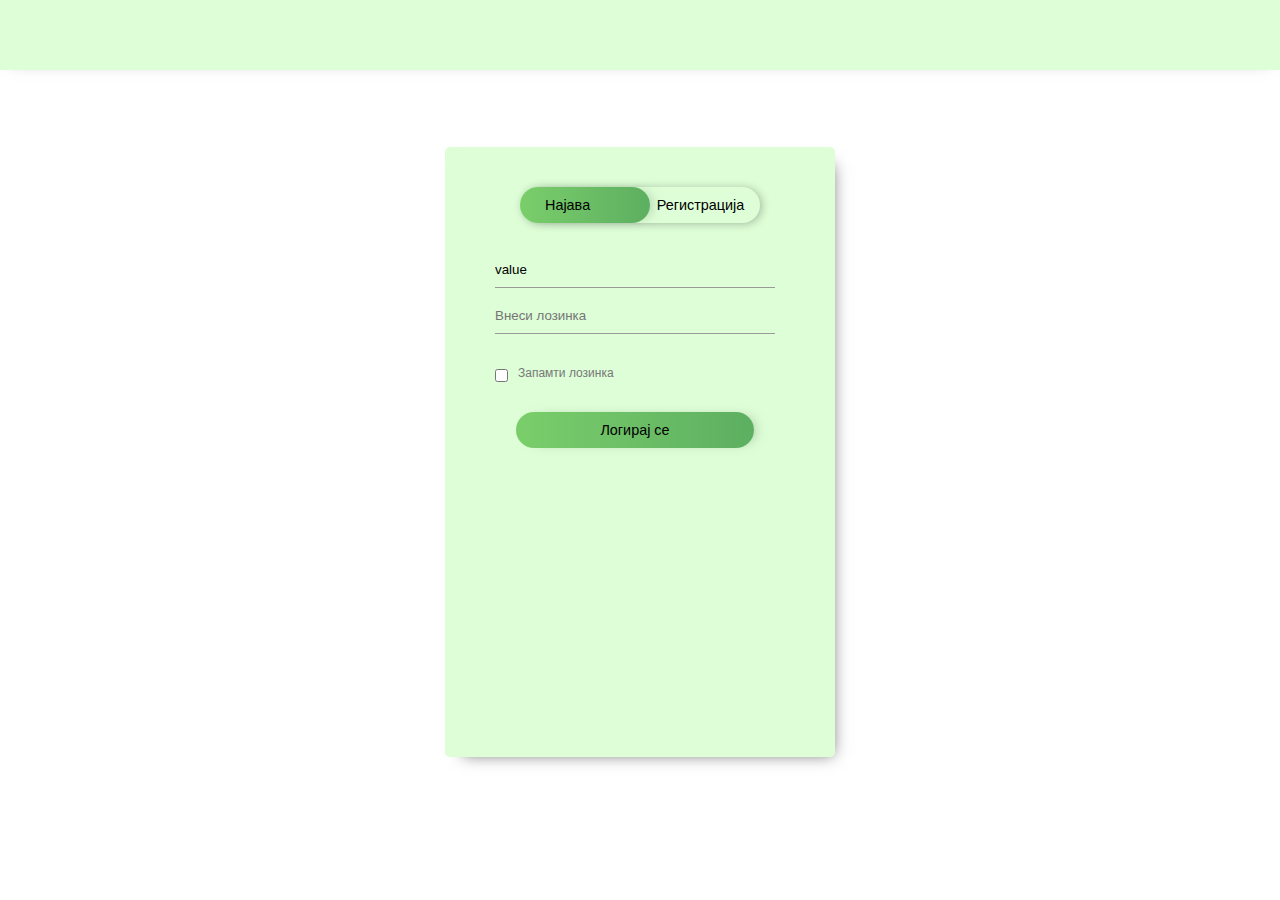
==== GUI/index.html @ 6eb1efae "promeneta forma za registracija" ====
<!--Strana za logiranje-->
<!DOCTYPE html>
<html lang="en">

<head>
    <meta charset="UTF-8">
    <meta http-equiv="X-UA-Compatible" content="IE=edge">
    <meta name="viewport" content="width=device-width, initial-scale=1.0">
    <link rel="stylesheet" href="./css/login.css">

    <title>Најавување и регистрација</title>
</head>

<body>
    <nav></nav>
    <!--<nav>
        <div class="logo-section">
            <a href="./app.html">
                <span class="logo"><i class="fas fa-walking"></i></span>
                <span>Апликација за е-здравствo</span>
            </a>
        </div>
        <span class="hamburger-menu"><i class="fas fa-bars"></i></span>
        <span class="close-menu"><i class="fas fa-times"></i></span>
        <ul>
            <li><a href="./zaaplikacijata.html">За апликацијата</a></li>
            <li><a href="./info.html">Информации</a></li>
        </ul>
    </nav>-->
    <img class="bg-image-float"
        src="https://cdn2.iconfinder.com/data/icons/e-commerce-solid-6/32/health-healthcare-medicine-ecommerce-512.png"
        alt="">
    <img class="bg-image-float1" src="https://cdn4.iconfinder.com/data/icons/medical-and-healthcare-2/64/1-56-512.png"
        alt="">
    <img class="bg-image-float2" src="https://image.flaticon.com/icons/png/512/233/233137.png" alt="">
    <img class="bg-image-float3" src="https://pic.onlinewebfonts.com/svg/img_434370.png" alt="">
    <img class="bg-image-float4" src="https://pic.onlinewebfonts.com/svg/img_434330.png" alt="">
    <img class="bg-image-float5" src="https://pic.onlinewebfonts.com/svg/img_434348.png" alt="">
    <img class="bg-image-float6" src="https://www.shareicon.net/data/2016/04/06/745500_sports_512x512.png" alt="">
    <div class="form-box">
        <div class="button-box">
            <div id="btn"></div>
            <button type="button" class="toggle-btn reg" onclick="login()">Најавa</button>
            <button type="button" class="toggle-btn log" onclick="register()">Регистрација</button>
        </div>
        <form id="login" class="input-group">
            <input type="text" class="input-field"   placeholder="Корисничко име" value='value' required>
            <input type="password" class="input-field" placeholder="Внеси лозинка" >
            <input type="checkbox" class="check-box"><span>Запамти лозинка</span>
            <input type="submit" class="submit-btn" value='Логирај се'/>
        </form>
        <form id="register" class="input-group">
            <input type="text" class="input-field" id='firstName' placeholder="Име" required>
            <input type="text" class="input-field" id='lastName' placeholder="Презиме" required>
            <input type="text" class="input-field" placeholder="Датум на раѓање: дд/мм/гггг" >
            <input type="text" class="input-field" placeholder="Матичен број" >
            <input type="text" class="input-field" placeholder="Висина во цм" >
            <input type="text" class="input-field" placeholder="Тежина во кг" >
            <!-- <label for="" class="smart-type">Тип на паметен уред</label>
            <select  multiple>
                <option value="">Избери тип на уред</option>
                <option value="smartWatch">Паметен часовник</option>
                <option value="smartPhone">Паметен телефон</option>
            </select> -->
            <input type="email" class="input-field" placeholder="Email" >
            <input type="password" class="input-field" placeholder="Внеси лозинка" >

            <input type="checkbox" class="check-box" ><span>Се согласувам со условите</span>
            <input type="submit" class="submit-btn" id='reg' value='Регистрирај се'/>
        </form>
    </div>

    <!-- <script> -->
        <!-- // var x = document.getElementById("login");
        // var y = document.getElementById("register");
        // var z = document.getElementById("btn");

        // if (window.innerWidth <= 768) {
        //     x.style.width = '200px'
        //     y.style.width = '200px'
           

        // }


        // function register() {
        //     x.style.left = "-400px";
        //     y.style.left = "40px";
        //     z.style.left = "110px";
        //     if (window.innerWidth <= 768) {
        //         y.style.left = "40px";
        //         x.style.width = '200px'
        //         y.style.width = '200px'

        //     }
        // }

        // function login() {
        //     x.style.left = "40px";
        //     y.style.left = "450px";
        //     z.style.left = "0px";
        //     if (window.innerWidth <= 768) {


        //         x.style.width = '200px'
        //         y.style.width = '200px'
        //     }
        // } -->
     <!-- </script> -->

    <script src="https://cdnjs.cloudflare.com/ajax/libs/Chart.js/3.2.0/chart.min.js"></script>
    <script src="https://ajax.googleapis.com/ajax/libs/jquery/3.5.1/jquery.min.js"></script>
   
    <script src="https://kit.fontawesome.com/4979153394.js" crossorigin="anonymous"></script>
    <script src="./js/loginRegister.js"></script>
</body>

</html>
---- GUI/css/login.css ----
/*.css file za login*/
* {
  margin: 0;
  padding: 0;
  font-family: sans-serif;
}

html {
  scroll-behavior: smooth;
}
body {
  position: relative;
  overflow: hidden;
}

.bg-image-float {
  position: absolute;
  z-index: -1;
  width: 130px;
  opacity: 0.16;
  filter: invert(80%) sepia(10%) saturate(1813%) hue-rotate(62deg)
    brightness(88%) contrast(96%);
  top: 20%;
  left: 20%;
  transform: rotate(-45deg);
  overflow: hidden;
}
.bg-image-float1 {
  position: absolute;
  z-index: -1;
  width: 200px;
  opacity: 0.16;
  filter: invert(80%) sepia(10%) saturate(1813%) hue-rotate(62deg)
    brightness(88%) contrast(96%);
  top: 50%;
  left: 30%;
  transform: rotate(-135deg);
  overflow: hidden;
}
.bg-image-float2 {
  position: absolute;
  z-index: -1;
  width: 150px;
  opacity: 0.16;
  filter: invert(80%) sepia(10%) saturate(1813%) hue-rotate(62deg)
    brightness(88%) contrast(96%);
  top: 70%;
  left: 70%;
  transform: rotate(-30deg);
  overflow: hidden;
}
.bg-image-float3 {
  position: absolute;
  z-index: -1;
  width: 70px;
  opacity: 0.16;
  filter: invert(80%) sepia(10%) saturate(1813%) hue-rotate(62deg)
    brightness(88%) contrast(96%);
  top: 20%;
  right: 40%;
  transform: rotate(-350deg);
  overflow: hidden;
}
.bg-image-float4 {
  position: absolute;
  z-index: -1;
  width: 150px;
  opacity: 0.16;
  filter: invert(80%) sepia(10%) saturate(1813%) hue-rotate(62deg)
    brightness(88%) contrast(96%);
  top: 30%;
  right: 10%;
  transform: rotate(-250deg);
  overflow: hidden;
}
.bg-image-float5 {
  position: absolute;
  z-index: -1;
  width: 100px;
  opacity: 0.16;
  filter: invert(80%) sepia(10%) saturate(1813%) hue-rotate(62deg)
    brightness(88%) contrast(96%);
  top: 70%;
  left: 10%;
  transform: rotate(10deg);
  overflow: hidden;
}
.bg-image-float6 {
  position: absolute;
  z-index: -1;
  width: 150px;
  opacity: 0.16;
  filter: invert(80%) sepia(10%) saturate(1813%) hue-rotate(62deg)
    brightness(88%) contrast(96%);
  top: 90%;
  left: 40%;
  transform: rotate(10deg);
  overflow: hidden;
}
.form-box {
  width: 380px;
  height: 600px;
  position: relative;
  margin: 6% auto;
  background: #c8fdbe9d;
  box-shadow: 8px 8px 15px -10px rgba(0, 0, 0, 0.56);
  border-radius: 5px;
  padding: 5px;
  overflow: hidden;
}
@media (max-width: 768px) {
    body{
        overflow: hidden;
    }
    html{
        overflow: hidden;
    }
  .form-box {
    width: 90%;
    padding: 0;
    margin: 10% auto;
    height: 80vh;
  }
  .bg-image-float2{
      width: 70px;
     left: 90%;
  }
  .bg-image-float{
      top: 10%;
      left: 0;
  }
  .bg-image-float1{
      left: 1%;
  }
  .bg-image-float3{
      right: 5%;
      top: 10%;
      
  }
  .bg-image-float4{
      right: 5%;
  }
  .bg-image-float5{
      left: 0;
      top: 90%;
  }
  .bg-image-float6{
      top: 80%;
      width: 200px;
  }

}

.button-box {
  width: 240px;
  margin: 35px auto;
  position: relative;

  box-shadow: 2px 1px 9px 0px rgba(0, 0, 0, 0.253);
  border-radius: 30px;
}

.toggle-btn {
  padding: 10px 0 10px 0;
  cursor: pointer;
  background: transparent;
  border: 0;
  outline: none;
  position: relative;
  
 
}
.reg{
    margin-left: 25px;
    /* padding: 10px 10px ; */
    font-size: 0.9rem;
}
.log{
    margin-left: 62px;
    /* padding: 10px 10px 10px 0 ; */
    font-size: 0.9rem;
}

#btn {
  top: 0;
  left: 0;
  position: absolute;
  width: 130px;
  height: 100%;
  background: linear-gradient(to right, #7ace6a, rgb(93, 175, 97));
  box-shadow: 7px 0px 15px -10px rgba(0, 0, 0, 0.56);
  border-radius: 30px;
  transition: 0.5s;
}

.input-group {
  top: 100px;
  position: absolute;
  width: 280px;
  transition: 0.5s;
}

.input-field {
  width: 100%;
  padding: 10px 0;
  margin: 5px 0;
  border-left: 0;
  border-top: 0;
  border-right: 0;
  border-bottom: 1px solid #999;
  outline: none;
  background: transparent;
}
select {
  width: 100%;
  border: 1px solid rgba(128, 128, 128, 0.301);
  height: 25px;
}
.smart-type {
  display: inline-block;
  color: #61735d;
  font-size: 0.8rem;
  margin-bottom: 5px;
}

.submit-btn {
  width: 85%;
  padding: 10px 30px;
  cursor: pointer;
  display: block;
  margin: auto;
  font-size: 0.9rem;
  /* background: #d3ebe2; */

  box-shadow: 7px 0px 15px -10px rgba(0, 0, 0, 0.56);

  border: 0;
  outline: none;
  background: linear-gradient(to right, #7ace6a, rgb(93, 175, 97));
  border-radius: 30px;
  transition: 0.3s;
}
.submit-btn:hover {
  transform: scale(1.03);
}

.check-box {
  margin: 30px 10px 30px 0;
}

span {
  color: #777;
  font-size: 12px;
  bottom: 68px;
  position: absolute;
}

#login {
  left: 50px;
}

#register {
  left: 450px;
}

/*navigaciska lenta, info of main.css*/

nav {
  font-weight: 100;
  font-size: 1.5rem;
  font-family: Arial, Helvetica, sans-serif;
  height: 50px;
  background-color: #c8fdbe9d;
  display: flex;
  padding: 10px 10px 10px 60px;
  align-items: center;
  box-shadow: 0 0px 15px -10px rgba(0, 0, 0, 0.507);
  margin-bottom: 20px;
}
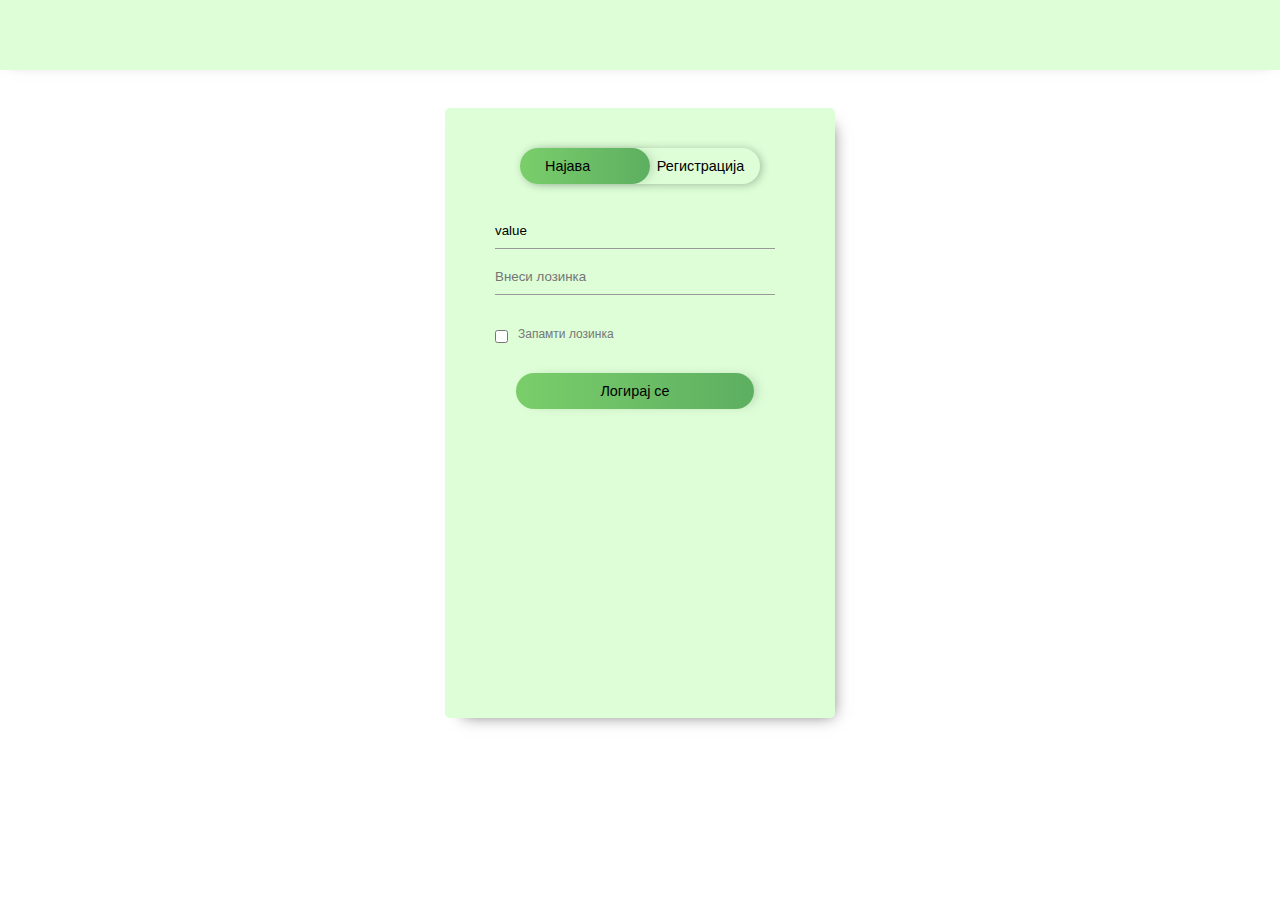
==== commit bbab9222: "fetch api" ====
--- a/GUI/index.html
+++ b/GUI/index.html
@@ -50,6 +50,7 @@
             <input type="submit" class="submit-btn" value='Логирај се'/>
         </form>
         <form id="register" class="input-group">
+            <input type="text" class="input-field" placeholder="Корисничко име">
             <input type="text" class="input-field" id='firstName' placeholder="Име" required>
             <input type="text" class="input-field" id='lastName' placeholder="Презиме" required>
             <input type="text" class="input-field" placeholder="Датум на раѓање: дд/мм/гггг" >
@@ -65,7 +66,7 @@
             <input type="email" class="input-field" placeholder="Email" >
             <input type="password" class="input-field" placeholder="Внеси лозинка" >
 
-            <input type="checkbox" class="check-box" ><span>Се согласувам со условите</span>
+            <!-- <input type="checkbox" class="check-box" ><span>Се согласувам со условите</span> -->
             <input type="submit" class="submit-btn" id='reg' value='Регистрирај се'/>
         </form>
     </div>
--- a/GUI/css/login.css
+++ b/GUI/css/login.css
@@ -101,12 +101,13 @@
   width: 380px;
   height: 600px;
   position: relative;
-  margin: 6% auto;
+  margin: 3% auto;
   background: #c8fdbe9d;
   box-shadow: 8px 8px 15px -10px rgba(0, 0, 0, 0.56);
   border-radius: 5px;
   padding: 5px;
   overflow: hidden;
+ 
 }
 @media (max-width: 768px) {
     body{
@@ -118,7 +119,7 @@
   .form-box {
     width: 90%;
     padding: 0;
-    margin: 10% auto;
+    margin: 7% auto;
     height: 80vh;
   }
   .bg-image-float2{
@@ -224,6 +225,7 @@
 }
 
 .submit-btn {
+  margin-top: 10px;
   width: 85%;
   padding: 10px 30px;
   cursor: pointer;
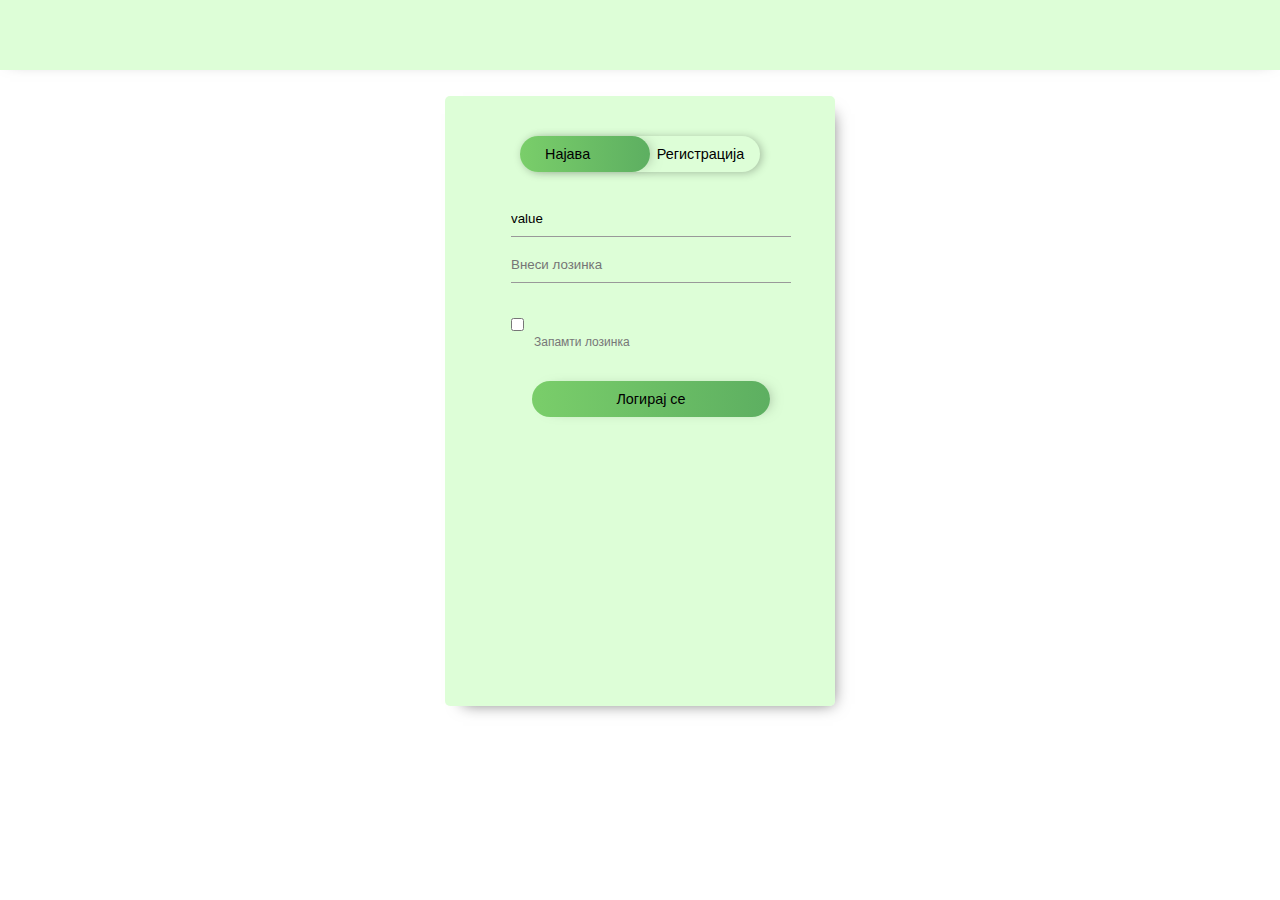
==== commit 180f62da: "register working" ====
--- a/GUI/index.html
+++ b/GUI/index.html
@@ -54,61 +54,19 @@
             <input type="text" class="input-field" id='firstName' placeholder="Име" required>
             <input type="text" class="input-field" id='lastName' placeholder="Презиме" required>
             <input type="text" class="input-field" placeholder="Датум на раѓање: дд/мм/гггг" >
-            <input type="text" class="input-field" placeholder="Матичен број" >
+            <input type="text" class="input-field" placeholder="Матичен број-последни 6 цифри" maxlength="6" >
             <input type="text" class="input-field" placeholder="Висина во цм" >
             <input type="text" class="input-field" placeholder="Тежина во кг" >
-            <!-- <label for="" class="smart-type">Тип на паметен уред</label>
-            <select  multiple>
-                <option value="">Избери тип на уред</option>
-                <option value="smartWatch">Паметен часовник</option>
-                <option value="smartPhone">Паметен телефон</option>
-            </select> -->
+        
             <input type="email" class="input-field" placeholder="Email" >
             <input type="password" class="input-field" placeholder="Внеси лозинка" >
 
-            <!-- <input type="checkbox" class="check-box" ><span>Се согласувам со условите</span> -->
             <input type="submit" class="submit-btn" id='reg' value='Регистрирај се'/>
         </form>
     </div>
 
-    <!-- <script> -->
-        <!-- // var x = document.getElementById("login");
-        // var y = document.getElementById("register");
-        // var z = document.getElementById("btn");
-
-        // if (window.innerWidth <= 768) {
-        //     x.style.width = '200px'
-        //     y.style.width = '200px'
-           
-
-        // }
-
-
-        // function register() {
-        //     x.style.left = "-400px";
-        //     y.style.left = "40px";
-        //     z.style.left = "110px";
-        //     if (window.innerWidth <= 768) {
-        //         y.style.left = "40px";
-        //         x.style.width = '200px'
-        //         y.style.width = '200px'
-
-        //     }
-        // }
-
-        // function login() {
-        //     x.style.left = "40px";
-        //     y.style.left = "450px";
-        //     z.style.left = "0px";
-        //     if (window.innerWidth <= 768) {
-
-
-        //         x.style.width = '200px'
-        //         y.style.width = '200px'
-        //     }
-        // } -->
-     <!-- </script> -->
-
+  
+    <script src="https://unpkg.com/axios/dist/axios.min.js"></script>
     <script src="https://cdnjs.cloudflare.com/ajax/libs/Chart.js/3.2.0/chart.min.js"></script>
     <script src="https://ajax.googleapis.com/ajax/libs/jquery/3.5.1/jquery.min.js"></script>
    
--- a/GUI/css/login.css
+++ b/GUI/css/login.css
@@ -101,7 +101,7 @@
   width: 380px;
   height: 600px;
   position: relative;
-  margin: 3% auto;
+  margin: 2% auto;
   background: #c8fdbe9d;
   box-shadow: 8px 8px 15px -10px rgba(0, 0, 0, 0.56);
   border-radius: 5px;
@@ -197,7 +197,8 @@
 .input-group {
   top: 100px;
   position: absolute;
-  width: 280px;
+padding-left: 16px;
+  width:280px;
   transition: 0.5s;
 }
 
@@ -225,12 +226,13 @@
 }
 
 .submit-btn {
-  margin-top: 10px;
+ 
   width: 85%;
   padding: 10px 30px;
   cursor: pointer;
   display: block;
   margin: auto;
+  margin-top: 20px;
   font-size: 0.9rem;
   /* background: #d3ebe2; */
 
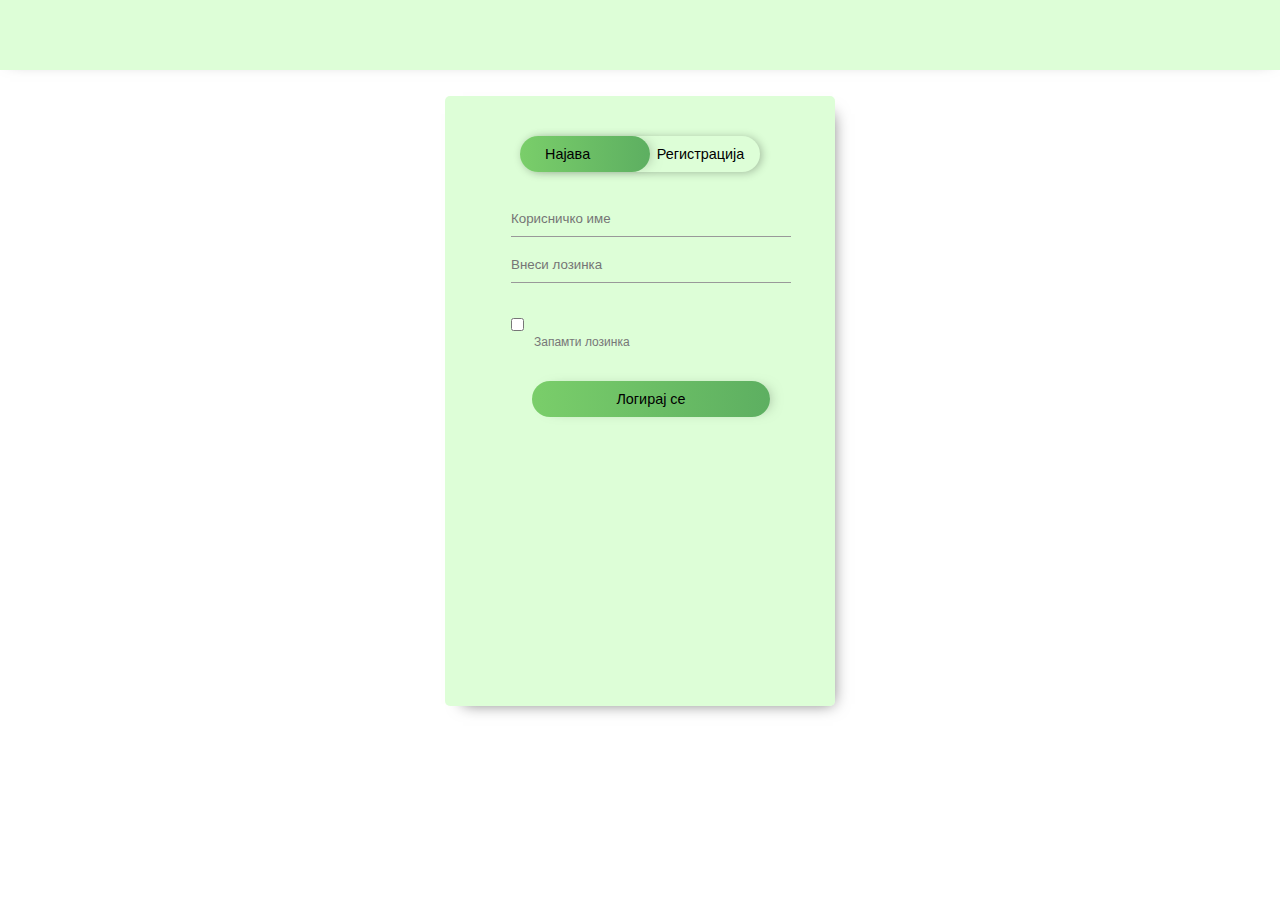
==== commit 24322a00: "new commit" ====
--- a/GUI/index.html
+++ b/GUI/index.html
@@ -7,7 +7,7 @@
     <meta http-equiv="X-UA-Compatible" content="IE=edge">
     <meta name="viewport" content="width=device-width, initial-scale=1.0">
     <link rel="stylesheet" href="./css/login.css">
-
+    <link rel="shortcut icon" type="image/jpg" href="./assets/favicon.ico"/>
     <title>Најавување и регистрација</title>
 </head>
 
@@ -44,19 +44,19 @@
             <button type="button" class="toggle-btn log" onclick="register()">Регистрација</button>
         </div>
         <form id="login" class="input-group">
-            <input type="text" class="input-field"   placeholder="Корисничко име" value='value' required>
+            <input type="text" class="input-field"   placeholder="Корисничко име"  required>
             <input type="password" class="input-field" placeholder="Внеси лозинка" >
             <input type="checkbox" class="check-box"><span>Запамти лозинка</span>
             <input type="submit" class="submit-btn" value='Логирај се'/>
         </form>
         <form id="register" class="input-group">
             <input type="text" class="input-field" placeholder="Корисничко име">
-            <input type="text" class="input-field" id='firstName' placeholder="Име" required>
-            <input type="text" class="input-field" id='lastName' placeholder="Презиме" required>
-            <input type="text" class="input-field" placeholder="Датум на раѓање: дд/мм/гггг" >
-            <input type="text" class="input-field" placeholder="Матичен број-последни 6 цифри" maxlength="6" >
-            <input type="text" class="input-field" placeholder="Висина во цм" >
-            <input type="text" class="input-field" placeholder="Тежина во кг" >
+            <input type="text" class="input-field" id='firstName' placeholder="Име" value="testime" required>
+            <input type="text" class="input-field" id='lastName' placeholder="Презиме" value="testprezime" required>
+            <input type="text" class="input-field" placeholder="Датум на раѓање: дд/мм/гггг" value="01/01/1998" >
+            <input type="text"  class="input-field" placeholder="Матичен број-последни 6 цифри" maxlength="6" >
+            <input type="text" class="input-field" placeholder="Висина во цм"  value="150">
+            <input type="text" class="input-field" placeholder="Тежина во кг" value="50">
         
             <input type="email" class="input-field" placeholder="Email" >
             <input type="password" class="input-field" placeholder="Внеси лозинка" >
@@ -71,7 +71,9 @@
     <script src="https://ajax.googleapis.com/ajax/libs/jquery/3.5.1/jquery.min.js"></script>
    
     <script src="https://kit.fontawesome.com/4979153394.js" crossorigin="anonymous"></script>
+    <script src="./js/loginlayout.js"></script>
     <script src="./js/loginRegister.js"></script>
+    <!-- <script src="./js/main.js"></script> -->
 </body>
 
 </html>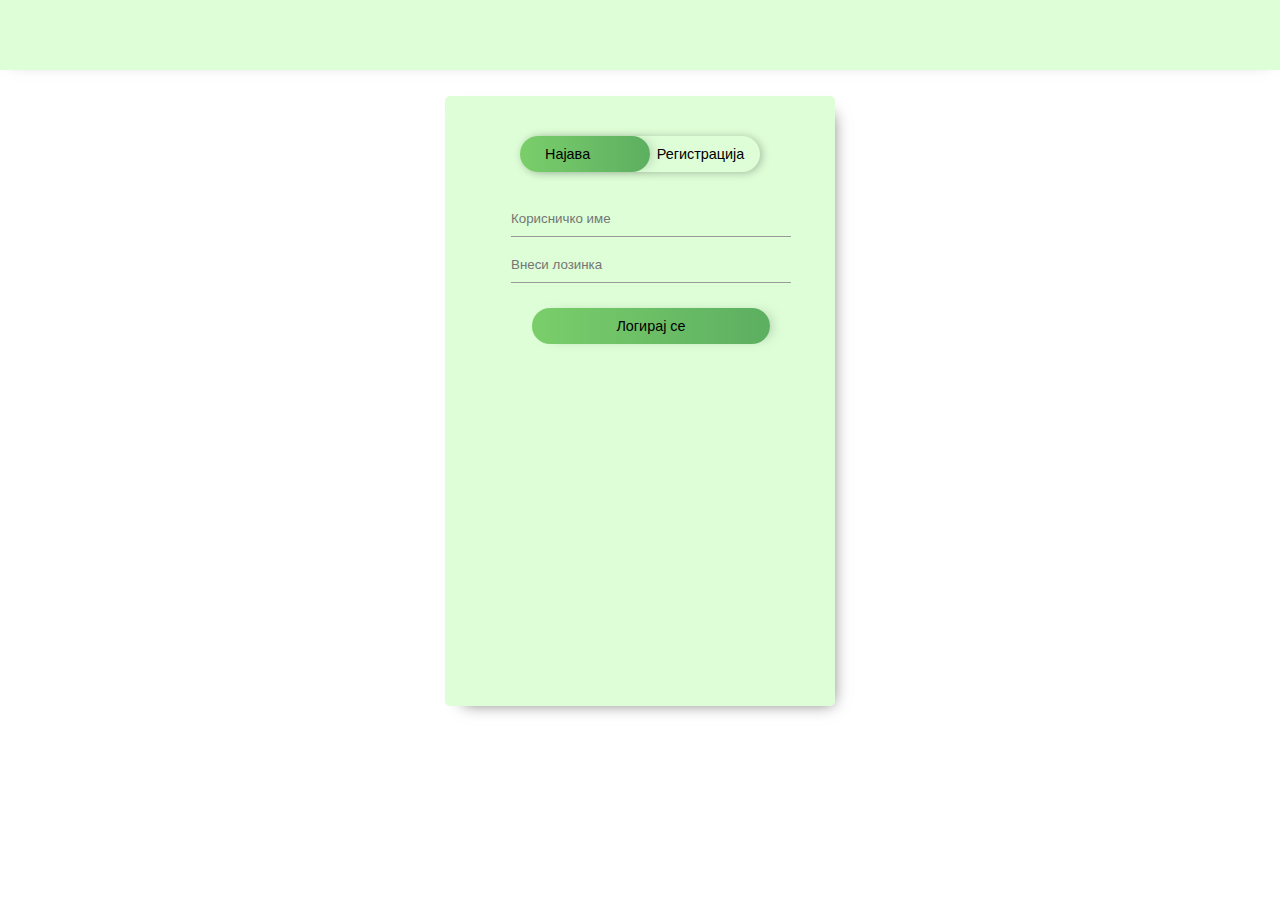
==== commit 9cdc9881: "fetch za login i register" ====
--- a/GUI/index.html
+++ b/GUI/index.html
@@ -45,25 +45,29 @@
         </div>
         <form id="login" class="input-group">
             <input type="text" class="input-field"   placeholder="Корисничко име"  required>
-            <input type="password" class="input-field" placeholder="Внеси лозинка" >
-            <input type="checkbox" class="check-box"><span>Запамти лозинка</span>
+            <input type="password" class="input-field" placeholder="Внеси лозинка" required>
+            <!-- <input type="checkbox" class="check-box"><span>Запамти лозинка</span> -->
             <input type="submit" class="submit-btn" value='Логирај се'/>
         </form>
         <form id="register" class="input-group">
-            <input type="text" class="input-field" placeholder="Корисничко име">
-            <input type="text" class="input-field" id='firstName' placeholder="Име" value="testime" required>
-            <input type="text" class="input-field" id='lastName' placeholder="Презиме" value="testprezime" required>
-            <input type="text" class="input-field" placeholder="Датум на раѓање: дд/мм/гггг" value="01/01/1998" >
+            <input type="text" class="input-field" placeholder="Корисничко име" >
+            <input type="text" class="input-field" id='firstName' placeholder="Име" value="testime" >
+            <input type="text" class="input-field" id='lastName' placeholder="Презиме" value="testprezime" >
+            <input type="text" class="input-field" placeholder="Датум на раѓање: дд/мм/гггг" value="01/01/1998"  >
             <input type="text"  class="input-field" placeholder="Матичен број-последни 6 цифри" maxlength="6" >
-            <input type="text" class="input-field" placeholder="Висина во цм"  value="150">
-            <input type="text" class="input-field" placeholder="Тежина во кг" value="50">
+            <input type="text" class="input-field" placeholder="Висина во цм"  value="150" >
+            <input type="text" class="input-field" placeholder="Тежина во кг" value="50" >
         
-            <input type="email" class="input-field" placeholder="Email" >
+            <input type="email" class="input-field" placeholder="Email"  >
             <input type="password" class="input-field" placeholder="Внеси лозинка" >
 
             <input type="submit" class="submit-btn" id='reg' value='Регистрирај се'/>
         </form>
     </div>
+    <div id="snackbar-s">Успешна регистрација. Премини кон најава!</div>
+    <div id="snackbar-f">Пополни ги сите полиња!</div>
+    <div id="logedError">Погрешно Корисничко име или Лозинка!</div>
+    <div id="snackbar-e">Погрешно Корисничко име или Лозинка!</div>
 
   
     <script src="https://unpkg.com/axios/dist/axios.min.js"></script>
--- a/GUI/css/login.css
+++ b/GUI/css/login.css
@@ -281,3 +281,53 @@
   box-shadow: 0 0px 15px -10px rgba(0, 0, 0, 0.507);
   margin-bottom: 20px;
 }
+
+/* snackbar so poraka za registracija */
+
+#snackbar-s, #snackbar-f, #logedError, #snackbar-e{
+  visibility: hidden;
+  min-width: 250px;
+  background-color: #c8fdbee0;
+  color: black;
+  text-align: center;
+  border-radius: 2px;
+  padding: 16px;
+  position: fixed;
+  z-index: 1;
+  left: 50%;
+  transform: translateX(-50%);
+  bottom: 50px;
+  font-size: 17px;
+  border-radius: 5px;
+}
+#snackbar-f, #logedError, #snackbar-e{
+  background-color: #fdc7bee0;
+}
+
+
+
+#snackbar-s.show, #snackbar-f.show, #logedError.show, #snackbar-e.show{
+  visibility: visible;
+  -webkit-animation: fadein 0.5s, fadeout 0.5s 2.5s;
+  animation: fadein 0.5s, fadeout 0.5s 2.5s;
+}
+
+@-webkit-keyframes fadein {
+  from {bottom: 0; opacity: 0;} 
+  to {bottom: 50px; opacity: 1;}
+}
+
+@keyframes fadein {
+  from {bottom: 0; opacity: 0;}
+  to {bottom: 50px; opacity: 1;}
+}
+
+@-webkit-keyframes fadeout {
+  from {bottom: 50px; opacity: 1;} 
+  to {bottom: 0; opacity: 0;}
+}
+
+@keyframes fadeout {
+  from {bottom: 50px; opacity: 1;}
+  to {bottom: 0; opacity: 0;}
+}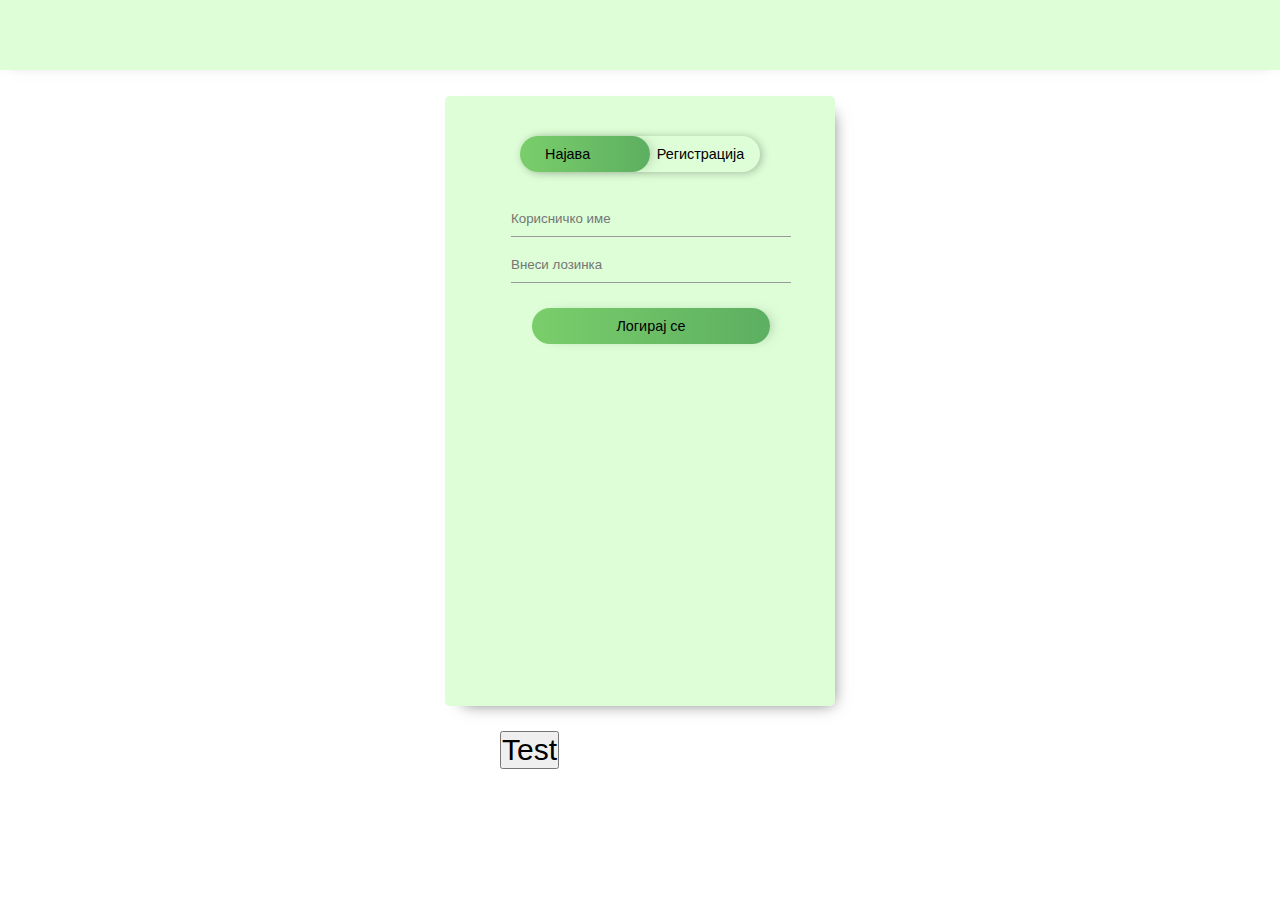
==== commit 689f7577: "test kopce za redirekt" ====
--- a/GUI/index.html
+++ b/GUI/index.html
@@ -68,6 +68,7 @@
     <div id="snackbar-f">Пополни ги сите полиња!</div>
     <div id="logedError">Погрешно Корисничко име или Лозинка!</div>
     <div id="snackbar-e">Погрешно Корисничко име или Лозинка!</div>
+    <button class="test" style="font-size:30px;margin-left:500px">Test</button>
 
   
     <script src="https://unpkg.com/axios/dist/axios.min.js"></script>
--- a/GUI/css/login.css
+++ b/GUI/css/login.css
@@ -4,6 +4,7 @@
   padding: 0;
   font-family: sans-serif;
 }
+
 
 html {
   scroll-behavior: smooth;
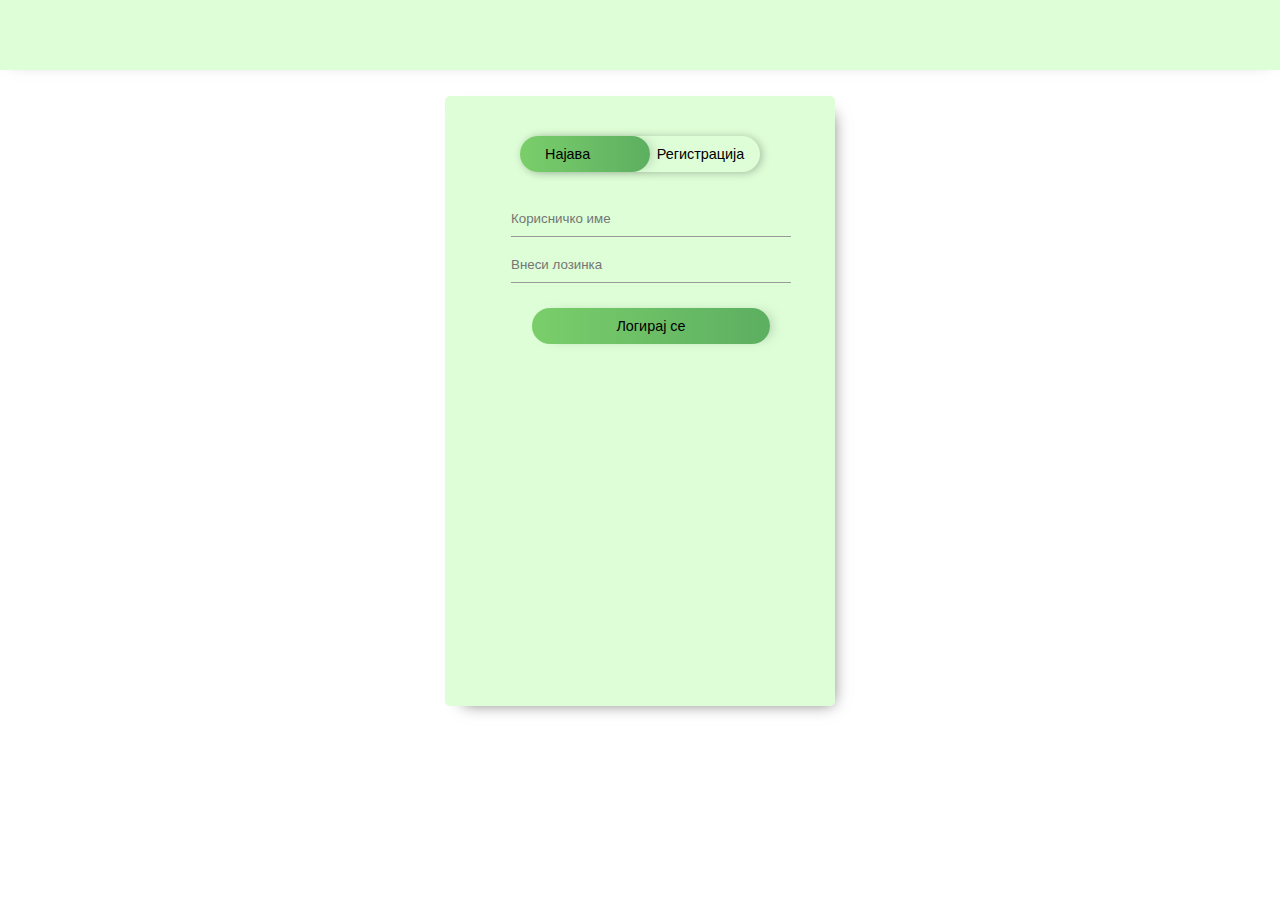
==== commit 188dc13b: "promena vo dodavanje ured" ====
--- a/GUI/index.html
+++ b/GUI/index.html
@@ -68,7 +68,6 @@
     <div id="snackbar-f">Пополни ги сите полиња!</div>
     <div id="logedError">Погрешно Корисничко име или Лозинка!</div>
     <div id="snackbar-e">Погрешно Корисничко име или Лозинка!</div>
-    <button class="test" style="font-size:30px;margin-left:500px">Test</button>
 
   
     <script src="https://unpkg.com/axios/dist/axios.min.js"></script>
